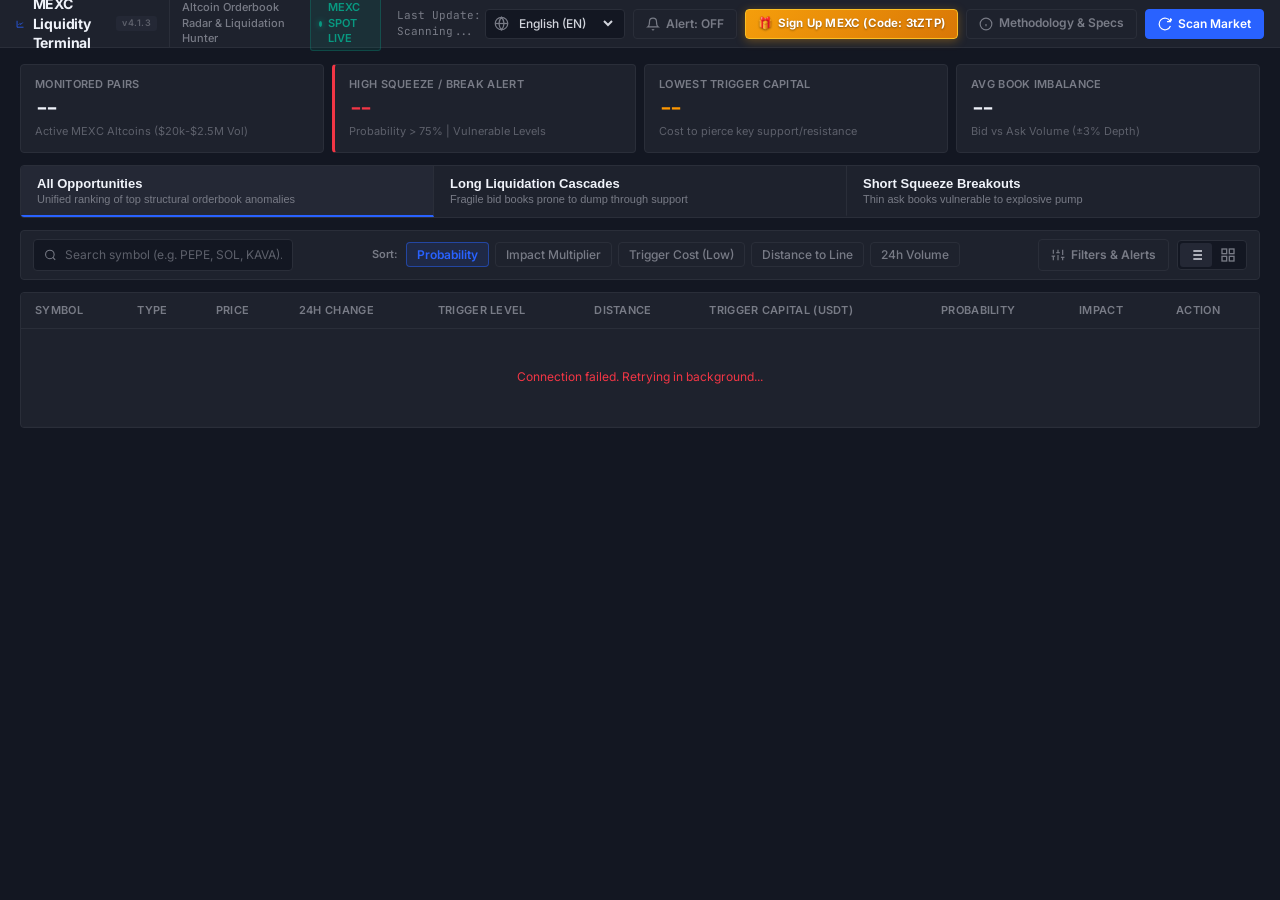
==== frontend/index.html @ 2df26df4 "feat: implement high-res vector favicon, hreflang international SEO tags, and Schema.org WebApplicat" ====
<!DOCTYPE html>
<html lang="en">
<head>
  <!-- Google tag (gtag.js) -->
  <script async src="https://www.googletagmanager.com/gtag/js?id=G-JR3FFJ60ZH"></script>
  <script>
    window.dataLayer = window.dataLayer || [];
    function gtag(){dataLayer.push(arguments);}
    gtag('js', new Date());
    gtag('config', 'G-JR3FFJ60ZH');
  </script>
  <meta charset="UTF-8">
  <meta name="viewport" content="width=device-width, initial-scale=1.0">
  <title>MEXC Liquidity Terminal - Orderbook Radar & Liquidation Screener</title>
  <meta name="description" content="Real-time quantitative orderbook radar scanning 1,000+ MEXC spot altcoins to detect structural liquidity traps, stop loss clusters, and trigger capital costs for liquidation cascades and short squeeze breakouts.">
  <meta name="keywords" content="MEXC, orderbook radar, liquidation cascade, short squeeze, crypto screener, depth trigger cost, altcoins, tradingview, stop loss cluster, liquidity void">
  <link rel="canonical" href="https://mexc-liquidity-radar.duckdns.org/">

  <!-- Open Graph / Social Sharing (Discord, X, Telegram) -->
  <meta property="og:type" content="website">
  <meta property="og:url" content="https://mexc-liquidity-radar.duckdns.org/">
  <meta property="og:title" content="MEXC Liquidity Terminal - Orderbook Radar & Liquidation Screener">
  <meta property="og:description" content="Real-time MEXC spot altcoin orderbook liquidity radar, liquidation cascade screener, and short squeeze detector.">
  <meta name="twitter:card" content="summary_large_image">
  <meta name="twitter:title" content="MEXC Liquidity Terminal">
  <link rel="icon" type="image/svg+xml" href="/favicon.svg">
  <link rel="alternate" hreflang="x-default" href="https://mexc-liquidity-radar.duckdns.org/">
  <link rel="alternate" hreflang="en" href="https://mexc-liquidity-radar.duckdns.org/">
  <link rel="alternate" hreflang="ja" href="https://mexc-liquidity-radar.duckdns.org/">
  <link rel="alternate" hreflang="zh-Hans" href="https://mexc-liquidity-radar.duckdns.org/">
  <link rel="alternate" hreflang="ko" href="https://mexc-liquidity-radar.duckdns.org/">
  <link rel="alternate" hreflang="es" href="https://mexc-liquidity-radar.duckdns.org/">
  <link rel="alternate" hreflang="vi" href="https://mexc-liquidity-radar.duckdns.org/">

  <!-- Schema.org JSON-LD Structured Data for Financial Web Application -->
  <script type="application/ld+json">
  {
    "@context": "https://schema.org",
    "@type": "WebApplication",
    "name": "MEXC Liquidity Terminal",
    "url": "https://mexc-liquidity-radar.duckdns.org/",
    "description": "Real-time quantitative orderbook radar and screener scanning 1,000+ MEXC spot altcoins to detect structural liquidity voids, stop loss clusters, and trigger costs for liquidation cascades and short squeezes.",
    "applicationCategory": "FinanceApplication",
    "operatingSystem": "All",
    "browserRequirements": "Requires JavaScript. Requires HTML5.",
    "offers": {
      "@type": "Offer",
      "price": "0",
      "priceCurrency": "USD"
    },
    "featureList": [
      "Orderbook depth trigger cost calculation (USDT)",
      "Breakout & short squeeze probability scoring (0-99)",
      "Liquidity trap impact multiplier (0-99)",
      "Real-time audio alert chimes on high breakout probability",
      "Multi-language support (English, Japanese, Chinese, Korean, Spanish, Vietnamese)"
    ]
  }
  </script>

  <!-- Pro Finance Typography: Inter & JetBrains Mono -->
  <link rel="preconnect" href="https://fonts.googleapis.com">
  <link rel="preconnect" href="https://fonts.gstatic.com" crossorigin>
  <link href="https://fonts.googleapis.com/css2?family=Inter:wght@400;500;600;700&family=JetBrains+Mono:wght@400;500;600;700&display=swap" rel="stylesheet">
  <link rel="stylesheet" href="styles.css?v=4.1.4">
</head>
<body class="tv-theme">
  <!-- Top Financial Navigation Bar -->
  <header class="tv-navbar">
    <div class="nav-left">
      <div class="brand-logo">
        <svg class="brand-icon" width="20" height="20" viewBox="0 0 24 24" fill="none" stroke="currentColor" stroke-width="2.2">
          <path d="M3 3v18h18"/>
          <path d="M18.7 8l-5.1 5.2-2.8-2.7L7 14.3"/>
        </svg>
        <span class="brand-name" data-i18n="appTitle">MEXC Liquidity Terminal</span>
        <span id="app-version-badge" style="font-size: 9px; font-weight: 600; color: var(--tv-text-muted); background: var(--tv-bg-elevated); padding: 1px 6px; border-radius: 3px; margin-left: 6px; letter-spacing: 0.5px;">v4.1.2</span>
      </div>
      <div class="brand-tag" data-i18n="appSubtitle">Altcoin Orderbook Radar & Liquidation Hunter</div>
    </div>

    <div class="nav-center">
      <div class="live-badge">
        <span class="live-dot"></span>
        <span class="live-text" data-i18n="marketLive">MEXC SPOT LIVE</span>
      </div>
      <div class="sync-status" id="last-sync-time">Last Update: Scanning...</div>
    </div>

    <div class="nav-right">
      <!-- Language Selector Dropdown -->
      <div class="lang-selector-wrapper">
        <svg class="globe-icon" width="15" height="15" viewBox="0 0 24 24" fill="none" stroke="currentColor" stroke-width="2">
          <circle cx="12" cy="12" r="10"></circle>
          <line x1="2" y1="12" x2="22" y2="12"></line>
          <path d="M12 2a15.3 15.3 0 0 1 4 10 15.3 15.3 0 0 1-4 10 15.3 15.3 0 0 1-4-10 15.3 15.3 0 0 1 4-10z"></path>
        </svg>
        <select id="lang-select" class="tv-select">
          <option value="en">English (EN)</option>
          <option value="ja">日本語 (JA)</option>
          <option value="zh">简体中文 (ZH)</option>
          <option value="ko">한국어 (KO)</option>
          <option value="es">Español (ES)</option>
          <option value="vi">Tiếng Việt (VI)</option>
        </select>
      </div>

      <button id="btn-audio-toggle" class="tv-btn tv-btn-secondary" title="Toggle Sound Alert on High Probability Events">
        <svg id="audio-icon-svg" width="14" height="14" viewBox="0 0 24 24" fill="none" stroke="currentColor" stroke-width="2">
          <path d="M18 8A6 6 0 0 0 6 8c0 7-3 9-3 9h18s-3-2-3-9"></path>
          <path d="M13.73 21a2 2 0 0 1-3.46 0"></path>
        </svg>
        <span id="audio-label">Alert: OFF</span>
      </button>

      <a id="nav-register-btn" href="https://www.mexc.com/register?inviteCode=3tZTP" target="_blank" rel="noopener noreferrer" class="tv-btn tv-btn-gold" style="text-decoration: none;">
        🎁 <span data-i18n="navRegisterBtn">Sign Up MEXC (Code: 3tZTP)</span>
      </a>

      <a href="/methodology" id="btn-methodology" class="tv-btn tv-btn-secondary" style="text-decoration: none;" data-i18n-title="btnMethodology">
        <svg width="14" height="14" viewBox="0 0 24 24" fill="none" stroke="currentColor" stroke-width="2"><circle cx="12" cy="12" r="10"></circle><line x1="12" y1="16" x2="12" y2="12"></line><line x1="12" y1="8" x2="12.01" y2="8"></line></svg>
        <span data-i18n="btnMethodology">Methodology & Specs</span>
      </a>

      <button id="btn-refresh" class="tv-btn tv-btn-primary">
        <svg class="refresh-icon" width="14" height="14" viewBox="0 0 24 24" fill="none" stroke="currentColor" stroke-width="2"><path d="M21.5 2v6h-6M21.34 15.57a10 10 0 1 1-.57-8.38l5.67-5.67"/></svg>
        <span data-i18n="btnRefresh">Scan Market</span>
      </button>
    </div>
  </header>

  <!-- Main Terminal Layout -->
  <main class="terminal-body">
    <!-- Snapshot Metrics Bar -->
    <section class="metrics-bar" id="stats-overview">
      <div class="metric-box">
        <div class="metric-title" data-i18n="statMonitored">Monitored Pairs</div>
        <div class="metric-number" id="stat-scanned-count">--</div>
        <div class="metric-desc" data-i18n="statMonitoredSub">Active MEXC Altcoins ($20k-$2.5M Vol)</div>
      </div>
      <div class="metric-box alert-box">
        <div class="metric-title" data-i18n="statHighAlert">High Squeeze / Break Alert</div>
        <div class="metric-number color-red" id="stat-high-risk-count">--</div>
        <div class="metric-desc" data-i18n="statHighAlertSub">Probability > 75% | Vulnerable Levels</div>
      </div>
      <div class="metric-box">
        <div class="metric-title" data-i18n="statMinTrigger">Lowest Trigger Capital</div>
        <div class="metric-number color-yellow" id="stat-min-trigger-cost">--</div>
        <div class="metric-desc" id="stat-min-trigger-symbol" data-i18n="statMinTriggerSub">Cost to pierce key support/resistance</div>
      </div>
      <div class="metric-box">
        <div class="metric-title" data-i18n="statImbalance">Avg Book Imbalance</div>
        <div class="metric-number" id="stat-avg-imbalance">--</div>
        <div class="metric-desc" data-i18n="statImbalanceSub">Bid vs Ask Volume (±3% Depth)</div>
      </div>
    </section>

    <!-- TradingView Style Screener Tabs -->
    <div class="tv-tabs-bar">
      <button id="tab-mode-all" class="tv-tab active">
        <span class="tab-label" data-i18n="tabAll">All Opportunities</span>
        <span class="tab-sublabel" data-i18n="tabAllDesc">Unified ranking of top structural orderbook anomalies</span>
      </button>
      <button id="tab-mode-avalanche" class="tv-tab tab-red">
        <span class="tab-label" data-i18n="tabAvalanche">Long Liquidation Cascades</span>
        <span class="tab-sublabel" data-i18n="tabAvalancheDesc">Fragile bid books prone to dump through support</span>
      </button>
      <button id="tab-mode-squeeze" class="tv-tab tab-green">
        <span class="tab-label" data-i18n="tabSqueeze">Short Squeeze Breakouts</span>
        <span class="tab-sublabel" data-i18n="tabSqueezeDesc">Thin ask books vulnerable to explosive pump</span>
      </button>
    </div>

    <!-- Terminal Controls Bar -->
    <section class="terminal-toolbar">
      <div class="toolbar-search">
        <svg width="14" height="14" viewBox="0 0 24 24" fill="none" stroke="currentColor" stroke-width="2"><circle cx="11" cy="11" r="8"></circle><line x1="21" y1="21" x2="16.65" y2="16.65"></line></svg>
        <input type="text" id="input-search" data-i18n-placeholder="searchPlaceholder" placeholder="Search symbol (e.g. PEPE, SOL, KAVA)..." autocomplete="off">
      </div>

      <div class="toolbar-filters" id="filter-group-container">
        <span class="filter-prefix" data-i18n="sortLabel">Sort:</span>
        <button class="tv-pill active" data-sort="opportunity_prob" data-i18n="sortProb">Probability</button>
        <button class="tv-pill" data-sort="opportunity_impact" data-i18n="sortImpact">Impact Multiplier</button>
        <button class="tv-pill" data-sort="opportunity_cost" data-i18n="sortCost">Trigger Cost (Low)</button>
        <button class="tv-pill" data-sort="opportunity_distance" data-i18n="sortDistance">Distance to Line</button>
        <button class="tv-pill" data-sort="volume_24h_usdt" data-i18n="sortVolume">24h Volume</button>
      </div>

      <div class="toolbar-actions" style="display: flex; align-items: center; gap: 8px;">
        <button id="btn-open-settings" class="tv-btn tv-btn-secondary" style="height: 32px; border-color: var(--tv-border);">
          <svg width="14" height="14" viewBox="0 0 24 24" fill="none" stroke="currentColor" stroke-width="2">
            <line x1="4" y1="21" x2="4" y2="14"></line><line x1="4" y1="10" x2="4" y2="3"></line>
            <line x1="12" y1="21" x2="12" y2="12"></line><line x1="12" y1="8" x2="12" y2="3"></line>
            <line x1="20" y1="21" x2="20" y2="16"></line><line x1="20" y1="12" x2="20" y2="3"></line>
            <line x1="1" y1="14" x2="7" y2="14"></line><line x1="9" y1="8" x2="15" y2="8"></line><line x1="17" y1="16" x2="23" y2="16"></line>
          </svg>
          <span data-i18n="btnSettings">Filters & Alerts</span>
          <span id="active-filter-badge" style="display: none; background: var(--tv-blue); color: #fff; font-size: 10px; font-weight: 700; padding: 1px 6px; border-radius: 10px;">0</span>
        </button>

        <div class="view-switchers">
          <button id="view-mode-table" class="view-toggle-btn active" data-i18n-title="viewTable" title="Screener Table">
            <svg width="16" height="16" viewBox="0 0 24 24" fill="none" stroke="currentColor" stroke-width="2"><line x1="8" y1="6" x2="21" y2="6"></line><line x1="8" y1="12" x2="21" y2="12"></line><line x1="8" y1="18" x2="21" y2="18"></line><line x1="3" y1="6" x2="3.01" y2="6"></line><line x1="3" y1="12" x2="3.01" y2="12"></line><line x1="3" y1="18" x2="3.01" y2="18"></line></svg>
          </button>
          <button id="view-mode-card" class="view-toggle-btn" data-i18n-title="viewCards" title="Grid View">
            <svg width="16" height="16" viewBox="0 0 24 24" fill="none" stroke="currentColor" stroke-width="2"><rect x="3" y="3" width="7" height="7"></rect><rect x="14" y="3" width="7" height="7"></rect><rect x="14" y="14" width="7" height="7"></rect><rect x="3" y="14" width="7" height="7"></rect></svg>
          </button>
        </div>
      </div>
    </section>

    <!-- Terminal Loading Spinner -->
    <div id="loading-state" class="terminal-loader">
      <div class="tv-spinner"></div>
      <div class="loader-title" data-i18n="loadingTitle">Analyzing MEXC Orderbooks...</div>
      <div class="loader-sub" data-i18n="loadingDesc">Calculating cumulative depth and swing levels across pairs</div>
    </div>

    <!-- Screener Table View (Default Pro View) -->
    <div id="table-container" class="screener-table-wrapper">
      <table class="tv-screener-table">
        <thead>
          <tr>
            <th data-i18n="symbol">Symbol</th>
            <th>Type</th>
            <th data-i18n="price">Price</th>
            <th data-i18n="change24h">24h Change</th>
            <th data-i18n="targetPrice">Trigger Level</th>
            <th data-i18n="distance">Distance</th>
            <th>Trigger Capital (USDT)</th>
            <th data-i18n="probScore">Probability</th>
            <th data-i18n="impactScore">Impact</th>
            <th data-i18n="action">Action</th>
          </tr>
        </thead>
        <tbody id="table-body"></tbody>
      </table>
    </div>

    <!-- Cards Grid View -->
    <div id="cards-container" class="cards-grid hidden"></div>
  </main>



  <!-- Filters & Alerts Customization Modal -->
  <div id="settings-modal" class="tv-modal-backdrop hidden">
    <div class="tv-modal-window tv-settings-window">
      <div class="tv-modal-header">
        <div class="modal-head-title">
          <svg width="18" height="18" viewBox="0 0 24 24" fill="none" stroke="currentColor" stroke-width="2">
            <line x1="4" y1="21" x2="4" y2="14"></line><line x1="4" y1="10" x2="4" y2="3"></line>
            <line x1="12" y1="21" x2="12" y2="12"></line><line x1="12" y1="8" x2="12" y2="3"></line>
            <line x1="20" y1="21" x2="20" y2="16"></line><line x1="20" y1="12" x2="20" y2="3"></line>
            <line x1="1" y1="14" x2="7" y2="14"></line><line x1="9" y1="8" x2="15" y2="8"></line><line x1="17" y1="16" x2="23" y2="16"></line>
          </svg>
          <span data-i18n="settingsTitle">Screener & Alert Threshold Settings</span>
        </div>
        <button id="settings-modal-close" class="tv-modal-close">&times;</button>
      </div>
      <div class="tv-modal-content">
        <!-- Group 1: Screener Display Criteria -->
        <div class="settings-group">
          <h4 class="settings-group-title" data-i18n="secFilterDisplay">Screener Display Criteria</h4>
          
          <div class="settings-row">
            <div class="settings-label-col">
              <label for="cfg-min-prob" data-i18n="lblMinProb">Minimum Probability Score (0 - 99)</label>
              <span class="settings-sub">Exclude pairs below this breakout likelihood</span>
            </div>
            <div class="settings-input-col">
              <input type="range" id="cfg-min-prob" min="0" max="95" step="5" value="0" class="tv-range">
              <span class="range-display" id="disp-min-prob">≥ 0%</span>
            </div>
          </div>

          <div class="settings-row">
            <div class="settings-label-col">
              <label for="cfg-min-impact" data-i18n="lblMinImpact">Minimum Impact Multiplier (0 - 99)</label>
              <span class="settings-sub">Filter for explosive liquidity void severity</span>
            </div>
            <div class="settings-input-col">
              <input type="range" id="cfg-min-impact" min="0" max="95" step="5" value="0" class="tv-range">
              <span class="range-display" id="disp-min-impact">≥ 0</span>
            </div>
          </div>

          <div class="settings-row">
            <div class="settings-label-col">
              <label for="cfg-max-cost" data-i18n="lblMaxCost">Maximum Trigger Capital (USDT)</label>
              <span class="settings-sub">Upper limit of capital required to pierce orderbook</span>
            </div>
            <div class="settings-input-col">
              <select id="cfg-max-cost" class="tv-select">
                <option value="999999999">No Limit (All)</option>
                <option value="1000">≤ $1,000</option>
                <option value="2500">≤ $2,500</option>
                <option value="5000">≤ $5,000</option>
                <option value="10000">≤ $10,000</option>
                <option value="25000">≤ $25,000</option>
                <option value="50000">≤ $50,000</option>
              </select>
            </div>
          </div>

          <div class="settings-row">
            <div class="settings-label-col">
              <label for="cfg-min-vol" data-i18n="lblMinVol">Minimum 24h Volume (USDT)</label>
              <span class="settings-sub">Ensure sufficient market trading activity</span>
            </div>
            <div class="settings-input-col">
              <select id="cfg-min-vol" class="tv-select">
                <option value="0">No Minimum ($0)</option>
                <option value="50000">≥ $50,000</option>
                <option value="100000">≥ $100,000</option>
                <option value="250000">≥ $250,000</option>
                <option value="500000">≥ $500,000</option>
                <option value="1000000">≥ $1,000,000</option>
              </select>
            </div>
          </div>

          <div class="settings-row">
            <div class="settings-label-col">
              <label for="cfg-max-distance" data-i18n="lblMaxDistance">Maximum Distance to Barrier (%)</label>
              <span class="settings-sub">Maximum distance between current price and stop cluster</span>
            </div>
            <div class="settings-input-col">
              <input type="range" id="cfg-max-distance" min="0.5" max="10.0" step="0.5" value="10.0" class="tv-range">
              <span class="range-display" id="disp-max-distance">≤ 10.0%</span>
            </div>
          </div>
        </div>

        <!-- Group 2: Audio Alert Criteria -->
        <div class="settings-group">
          <h4 class="settings-group-title" data-i18n="secFilterAlert">Sound Alert Trigger Criteria</h4>

          <div class="settings-row">
            <div class="settings-label-col">
              <label for="cfg-alert-min-prob" data-i18n="lblAlertMinProb">Audio Alert: Min Probability Score</label>
              <span class="settings-sub">Trigger audio chime only when opportunity probability exceeds</span>
            </div>
            <div class="settings-input-col">
              <input type="range" id="cfg-alert-min-prob" min="50" max="95" step="5" value="70" class="tv-range">
              <span class="range-display" id="disp-alert-min-prob">≥ 70%</span>
            </div>
          </div>

          <div class="settings-row">
            <div class="settings-label-col">
              <label for="cfg-alert-max-cost" data-i18n="lblAlertMaxCost">Audio Alert: Max Trigger Capital ($USDT)</label>
              <span class="settings-sub">Only chime if required breakthrough capital is below</span>
            </div>
            <div class="settings-input-col">
              <select id="cfg-alert-max-cost" class="tv-select">
                <option value="1000">≤ $1,000</option>
                <option value="2500">≤ $2,500</option>
                <option value="5000" selected>≤ $5,000</option>
                <option value="10000">≤ $10,000</option>
                <option value="25000">≤ $25,000</option>
                <option value="999999999">No Limit</option>
              </select>
            </div>
          </div>
        </div>

        <!-- Modal Actions -->
        <div class="settings-footer">
          <button id="btn-reset-settings" class="tv-btn tv-btn-secondary" data-i18n="btnReset">Reset Defaults</button>
          <button id="btn-apply-settings" class="tv-btn tv-btn-primary" data-i18n="btnApply">Apply & Save Filters</button>
        </div>
      </div>
    </div>
  </div>

  <!-- MEXC Trade / Register Smart Modal for Directing Unregistered Users -->
  <div id="mexc-gateway-modal" style="display: none; position: fixed; inset: 0; z-index: 9999; background: rgba(0,0,0,0.6); align-items: flex-start; justify-content: center; padding-top: 80px;">
    <div class="tv-modal-dialog" style="position: relative; max-width: 440px; width: 90%; background: var(--tv-bg-surface); border: 1px solid var(--tv-border); border-radius: var(--radius-md); box-shadow: 0 12px 36px rgba(0,0,0,0.5);" onclick="event.stopPropagation();">
      <div class="tv-modal-header" style="border-bottom: 1px solid var(--tv-border); padding: 16px 20px; display: flex; justify-content: space-between; align-items: center;">
        <div style="font-size: 15px; font-weight: 700; color: var(--tv-text-bright); display: flex; align-items: center; gap: 8px;">
          <span>🚀</span>
          <span id="gateway-title">Trade on MEXC</span>
        </div>
        <button id="gateway-close-btn" style="background: transparent; border: none; color: var(--tv-text-secondary); cursor: pointer; font-size: 18px;">&times;</button>
      </div>
      <div style="padding: 24px 20px; text-align: center;">
        <div style="font-size: 13px; color: var(--tv-text-secondary); margin-bottom: 20px; line-height: 1.5;" id="gateway-desc">
          Do you already have an official MEXC trading account?
        </div>

        <!-- Option 1: Direct Affiliate Register (Recommended & Prominent) -->
        <a id="gateway-register-btn" href="https://www.mexc.com/register?inviteCode=3tZTP" target="_blank" rel="noopener noreferrer" 
           class="tv-btn tv-btn-primary" style="display: flex; align-items: center; justify-content: center; gap: 8px; width: 100%; padding: 12px; font-size: 13px; font-weight: 700; margin-bottom: 12px; text-decoration: none; border-radius: var(--radius-sm);">
          🎁 <span id="gateway-btn-register-text">New User: Sign Up (Permanent Fee Discount: 3tZTP)</span> ↗
        </a>

        <!-- Option 2: Direct Trade for Existing Users -->
        <a id="gateway-trade-btn" href="#" target="_blank" rel="noopener noreferrer" 
           class="tv-btn tv-btn-secondary" style="display: flex; align-items: center; justify-content: center; gap: 6px; width: 100%; padding: 10px; font-size: 12px; text-decoration: none; border-color: var(--tv-border); border-radius: var(--radius-sm);">
          <span id="gateway-btn-trade-text">Existing User: Go to Trading Chart</span> ↗
        </a>

        <div style="margin-top: 18px; font-size: 11px; color: var(--tv-text-muted); display: flex; align-items: center; justify-content: center; gap: 8px;">
          <input type="checkbox" id="gateway-remember-choice" style="cursor: pointer;">
          <label for="gateway-remember-choice" style="cursor: pointer;" id="gateway-remember-text">Remember my choice and skip this dialog next time</label>
        </div>
      </div>
    </div>
  </div>

  <script src="i18n.js?v=4.1.3"></script>
  <script src="app.js?v=4.1.3"></script>
</body>
</html>
---- frontend/styles.css ----
/* ==========================================================================
   MEXC Liquidity Terminal - TradingView Inspired Professional Financial UI
   Clean, Solid, Pro-Trader Aesthetics without AI Glitz or Gimmicks
   ========================================================================== */

:root {
  /* TradingView Financial Dark Palette */
  --tv-bg-base: #131722;
  --tv-bg-surface: #1e222d;
  --tv-bg-elevated: #242835;
  --tv-bg-hover: #2a2e39;
  --tv-bg-active: #363a45;

  /* Borders & Dividers */
  --tv-border: #2a2e39;
  --tv-border-subtle: #20242f;
  --tv-border-hover: #434651;

  /* Professional Trading Colors */
  --tv-blue: #2962ff;
  --tv-blue-hover: #1e53e5;
  --tv-blue-tint: rgba(41, 98, 255, 0.12);
  --tv-green: #089981;
  --tv-green-tint: rgba(8, 153, 129, 0.12);
  --tv-red: #f23645;
  --tv-red-tint: rgba(242, 54, 69, 0.12);
  --tv-yellow: #ff9800;
  --tv-yellow-tint: rgba(255, 152, 0, 0.12);

  /* Typography Colors */
  --tv-text-primary: #d1d4dc;
  --tv-text-secondary: #787b86;
  --tv-text-muted: #5d606b;
  --tv-text-bright: #f0f3fa;

  /* Fonts */
  --font-sans: 'Inter', -apple-system, BlinkMacSystemFont, 'Trebuchet MS', Roboto, sans-serif;
  --font-mono: 'JetBrains Mono', 'Roboto Mono', monospace;

  /* Precision Radii (Compact & Sharp) */
  --radius-xs: 3px;
  --radius-sm: 4px;
  --radius-md: 6px;
}

* {
  box-sizing: border-box;
  margin: 0;
  padding: 0;
}

body.tv-theme {
  background-color: var(--tv-bg-base);
  color: var(--tv-text-primary);
  font-family: var(--font-sans);
  font-size: 13px;
  line-height: 1.4;
  min-height: 100vh;
  -webkit-font-smoothing: antialiased;
}

/* ==========================================================================
   Top Navigation Bar (TradingView Terminal Style)
   ========================================================================== */
.tv-navbar {
  height: 48px;
  background-color: var(--tv-bg-surface);
  border-bottom: 1px solid var(--tv-border);
  display: flex;
  align-items: center;
  justify-content: space-between;
  padding: 0 16px;
  position: sticky;
  top: 0;
  z-index: 100;
}

.nav-left {
  display: flex;
  align-items: center;
  gap: 12px;
}

.brand-logo {
  display: flex;
  align-items: center;
  gap: 8px;
  color: var(--tv-text-bright);
  font-weight: 700;
  font-size: 14px;
  letter-spacing: -0.2px;
}
.brand-icon {
  color: var(--tv-blue);
}

.brand-tag {
  font-size: 11px;
  color: var(--tv-text-secondary);
  border-left: 1px solid var(--tv-border);
  padding-left: 12px;
  font-weight: 500;
}

.nav-center {
  display: flex;
  align-items: center;
  gap: 16px;
}

.live-badge {
  display: flex;
  align-items: center;
  gap: 6px;
  background: var(--tv-green-tint);
  border: 1px solid rgba(8, 153, 129, 0.3);
  padding: 3px 8px;
  border-radius: var(--radius-xs);
  font-size: 11px;
  font-weight: 600;
  color: var(--tv-green);
}

.live-dot {
  width: 6px;
  height: 6px;
  border-radius: 50%;
  background-color: var(--tv-green);
  box-shadow: 0 0 6px var(--tv-green);
}

.sync-status {
  font-family: var(--font-mono);
  font-size: 11px;
  color: var(--tv-text-secondary);
}

.nav-right {
  display: flex;
  align-items: center;
  gap: 8px;
}

/* Language Selector */
.lang-selector-wrapper {
  display: flex;
  align-items: center;
  gap: 6px;
  background-color: var(--tv-bg-base);
  border: 1px solid var(--tv-border);
  border-radius: var(--radius-sm);
  padding: 0 8px;
  height: 30px;
}
.globe-icon {
  color: var(--tv-text-secondary);
}
.tv-select {
  background: transparent;
  border: none;
  color: var(--tv-text-primary);
  font-family: var(--font-sans);
  font-size: 12px;
  font-weight: 500;
  cursor: pointer;
  outline: none;
}
.tv-select option {
  background-color: var(--tv-bg-surface);
  color: var(--tv-text-primary);
}

/* Buttons */
.tv-btn {
  display: flex;
  align-items: center;
  gap: 6px;
  height: 30px;
  padding: 0 12px;
  border-radius: var(--radius-sm);
  font-family: var(--font-sans);
  font-size: 12px;
  font-weight: 600;
  cursor: pointer;
  transition: background-color 0.15s ease, border-color 0.15s ease;
  white-space: nowrap;
}

.tv-btn-primary {
  background-color: var(--tv-blue);
  color: #fff;
  border: 1px solid var(--tv-blue);
}
.tv-btn-primary:hover {
  background-color: var(--tv-blue-hover);
  border-color: var(--tv-blue-hover);
}

.tv-btn-secondary {
  background-color: transparent;
  color: var(--tv-text-secondary);
  border: 1px solid var(--tv-border);
}
.tv-btn-secondary:hover {
  background-color: var(--tv-bg-hover);
  color: var(--tv-text-bright);
  border-color: var(--tv-border-hover);
}

/* Premium Gold Call-to-Action Button (Affiliate / Sign Up) */
.tv-btn-gold,
#nav-register-btn {
  background: linear-gradient(135deg, #f59e0b 0%, #d97706 100%) !important;
  color: #ffffff !important;
  border: 1px solid #fbbf24 !important;
  box-shadow: 0 2px 10px rgba(245, 158, 11, 0.35);
  font-weight: 700 !important;
  font-size: 11.5px !important;
  letter-spacing: 0.2px;
  text-shadow: 0 1px 2px rgba(0, 0, 0, 0.4);
  transition: all 0.2s cubic-bezier(0.16, 1, 0.3, 1);
}
.tv-btn-gold:hover,
#nav-register-btn:hover {
  background: linear-gradient(135deg, #fbbf24 0%, #f59e0b 100%) !important;
  border-color: #fde68a !important;
  box-shadow: 0 4px 16px rgba(245, 158, 11, 0.55), 0 0 8px rgba(251, 191, 36, 0.4);
  transform: translateY(-1px);
  color: #ffffff !important;
}
.tv-btn-gold:active,
#nav-register-btn:active {
  transform: translateY(0);
  box-shadow: 0 1px 4px rgba(245, 158, 11, 0.3);
}


.refresh-icon.rotating {
  animation: spin 0.8s infinite linear;
}
@keyframes spin {
  100% { transform: rotate(360deg); }
}

/* ==========================================================================
   Terminal Body Layout
   ========================================================================== */
.terminal-body {
  max-width: 1600px;
  margin: 0 auto;
  padding: 16px 20px 60px;
}

/* ==========================================================================
   Snapshot Metrics Bar
   ========================================================================== */
.metrics-bar {
  display: grid;
  grid-template-columns: repeat(4, 1fr);
  gap: 8px;
  margin-bottom: 12px;
}

@media (max-width: 960px) {
  .metrics-bar {
    grid-template-columns: repeat(2, 1fr);
  }
}

.metric-box {
  background-color: var(--tv-bg-surface);
  border: 1px solid var(--tv-border);
  border-radius: var(--radius-sm);
  padding: 12px 14px;
}

.metric-box.alert-box {
  border-left: 3px solid var(--tv-red);
}

.metric-title {
  font-size: 11px;
  font-weight: 600;
  text-transform: uppercase;
  color: var(--tv-text-secondary);
  letter-spacing: 0.3px;
  margin-bottom: 4px;
}

.metric-number {
  font-family: var(--font-mono);
  font-size: 20px;
  font-weight: 700;
  color: var(--tv-text-bright);
  line-height: 1.2;
}

.metric-desc {
  font-size: 11px;
  color: var(--tv-text-muted);
  margin-top: 4px;
  white-space: nowrap;
  overflow: hidden;
  text-overflow: ellipsis;
}

.color-red { color: var(--tv-red) !important; }
.color-green { color: var(--tv-green) !important; }
.color-yellow { color: var(--tv-yellow) !important; }

/* ==========================================================================
   TradingView Tabs Bar (Underline Active)
   ========================================================================== */
.tv-tabs-bar {
  display: flex;
  background-color: var(--tv-bg-surface);
  border: 1px solid var(--tv-border);
  border-radius: var(--radius-sm);
  margin-bottom: 12px;
  overflow-x: auto;
}

.tv-tab {
  flex: 1;
  min-width: 220px;
  background: transparent;
  border: none;
  border-bottom: 2px solid transparent;
  padding: 10px 16px;
  text-align: left;
  cursor: pointer;
  display: flex;
  flex-direction: column;
  gap: 2px;
  transition: all 0.15s ease;
}

.tv-tab:not(:last-child) {
  border-right: 1px solid var(--tv-border);
}

.tv-tab:hover {
  background-color: var(--tv-bg-hover);
}

.tv-tab.active {
  background-color: var(--tv-bg-elevated);
  border-bottom-color: var(--tv-blue);
}
.tv-tab.tab-red.active {
  border-bottom-color: var(--tv-red);
}
.tv-tab.tab-green.active {
  border-bottom-color: var(--tv-green);
}

.tab-label {
  font-size: 13px;
  font-weight: 700;
  color: var(--tv-text-bright);
}
.tab-sublabel {
  font-size: 11px;
  color: var(--tv-text-secondary);
  white-space: nowrap;
  overflow: hidden;
  text-overflow: ellipsis;
}

/* ==========================================================================
   Terminal Toolbar (Search, Sort Pills, View Switcher)
   ========================================================================== */
.terminal-toolbar {
  display: flex;
  align-items: center;
  justify-content: space-between;
  gap: 12px;
  background-color: var(--tv-bg-surface);
  border: 1px solid var(--tv-border);
  border-radius: var(--radius-sm);
  padding: 8px 12px;
  margin-bottom: 12px;
  flex-wrap: wrap;
}

.toolbar-search {
  display: flex;
  align-items: center;
  gap: 8px;
  background-color: var(--tv-bg-base);
  border: 1px solid var(--tv-border);
  border-radius: var(--radius-sm);
  padding: 0 10px;
  height: 32px;
  min-width: 260px;
}
.toolbar-search svg {
  color: var(--tv-text-secondary);
}
.toolbar-search input {
  background: transparent;
  border: none;
  color: var(--tv-text-bright);
  font-family: var(--font-sans);
  font-size: 12px;
  outline: none;
  width: 100%;
}
.toolbar-search input::placeholder {
  color: var(--tv-text-muted);
}

.toolbar-filters {
  display: flex;
  align-items: center;
  gap: 6px;
  flex-wrap: wrap;
}

.filter-prefix {
  font-size: 11px;
  font-weight: 600;
  color: var(--tv-text-secondary);
  margin-right: 2px;
}

.tv-pill {
  background-color: transparent;
  border: 1px solid var(--tv-border);
  color: var(--tv-text-secondary);
  font-family: var(--font-sans);
  font-size: 12px;
  font-weight: 500;
  padding: 4px 10px;
  border-radius: var(--radius-sm);
  cursor: pointer;
  transition: all 0.15s ease;
}
.tv-pill:hover {
  background-color: var(--tv-bg-hover);
  color: var(--tv-text-primary);
  border-color: var(--tv-border-hover);
}
.tv-pill.active {
  background-color: var(--tv-blue-tint);
  color: var(--tv-blue);
  border-color: rgba(41, 98, 255, 0.5);
  font-weight: 600;
}

.view-switchers {
  display: flex;
  background-color: var(--tv-bg-base);
  border: 1px solid var(--tv-border);
  border-radius: var(--radius-sm);
  padding: 2px;
}

.view-toggle-btn {
  background: transparent;
  border: none;
  color: var(--tv-text-secondary);
  padding: 4px 8px;
  border-radius: var(--radius-xs);
  cursor: pointer;
  display: flex;
  align-items: center;
}
.view-toggle-btn:hover {
  color: var(--tv-text-primary);
}
.view-toggle-btn.active {
  background-color: var(--tv-bg-elevated);
  color: var(--tv-text-bright);
}

/* ==========================================================================
   Loader
   ========================================================================== */
.terminal-loader {
  display: flex;
  flex-direction: column;
  align-items: center;
  justify-content: center;
  padding: 60px 0;
}
.tv-spinner {
  width: 32px;
  height: 32px;
  border: 2px solid var(--tv-border);
  border-top-color: var(--tv-blue);
  border-radius: 50%;
  animation: spin 0.8s linear infinite;
  margin-bottom: 12px;
}
.loader-title {
  font-size: 13px;
  font-weight: 600;
  color: var(--tv-text-bright);
}
.loader-sub {
  font-size: 11px;
  color: var(--tv-text-secondary);
  margin-top: 4px;
}

/* ==========================================================================
   TradingView Screener Table View (Pixel-Perfect Financial Data Grid)
   ========================================================================== */
.screener-table-wrapper {
  background-color: var(--tv-bg-surface);
  border: 1px solid var(--tv-border);
  border-radius: var(--radius-sm);
  overflow-x: auto;
}

.tv-screener-table {
  width: 100%;
  border-collapse: collapse;
  font-size: 12px;
  text-align: left;
}

.tv-screener-table thead th {
  background-color: var(--tv-bg-surface);
  color: var(--tv-text-secondary);
  font-size: 11px;
  font-weight: 600;
  text-transform: uppercase;
  letter-spacing: 0.3px;
  padding: 10px 14px;
  border-bottom: 1px solid var(--tv-border);
  white-space: nowrap;
}

.tv-screener-table tbody td {
  padding: 10px 14px;
  border-bottom: 1px solid var(--tv-border-subtle);
  color: var(--tv-text-primary);
  white-space: nowrap;
  font-family: var(--font-sans);
}

.tv-screener-table tbody tr {
  transition: background-color 0.1s ease;
}
.tv-screener-table tbody tr:hover {
  background-color: var(--tv-bg-hover);
}

/* Table Cell Details */
.col-symbol {
  font-weight: 700;
  font-size: 13px;
  color: var(--tv-text-bright);
}
.tv-symbol-link {
  color: var(--tv-text-bright);
  text-decoration: none;
  transition: color 0.15s ease;
}
.tv-symbol-link:hover {
  color: var(--tv-blue);
  text-decoration: underline;
}
.col-type-tag {
  display: inline-block;
  font-size: 10px;
  font-weight: 700;
  padding: 2px 6px;
  border-radius: var(--radius-xs);
  text-transform: uppercase;
}
.tag-long {
  background-color: var(--tv-red-tint);
  color: var(--tv-red);
  border: 1px solid rgba(242, 54, 69, 0.3);
}
.tag-short {
  background-color: var(--tv-green-tint);
  color: var(--tv-green);
  border: 1px solid rgba(8, 153, 129, 0.3);
}

.col-mono {
  font-family: var(--font-mono) !important;
  font-size: 12px;
}

.score-badge {
  font-family: var(--font-mono);
  font-size: 11px;
  font-weight: 700;
  padding: 2px 8px;
  border-radius: var(--radius-xs);
  display: inline-block;
}
.badge-prob {
  background-color: var(--tv-blue-tint);
  color: var(--tv-blue);
  border: 1px solid rgba(41, 98, 255, 0.3);
}
.badge-impact {
  background-color: var(--tv-yellow-tint);
  color: var(--tv-yellow);
  border: 1px solid rgba(255, 152, 0, 0.3);
}
.badge-impact.high {
  background-color: var(--tv-red-tint);
  color: var(--tv-red);
  border: 1px solid rgba(242, 54, 69, 0.4);
}

.tv-table-link {
  color: var(--tv-blue);
  text-decoration: none;
  font-weight: 600;
  padding: 3px 8px;
  border-radius: var(--radius-xs);
  border: 1px solid transparent;
  transition: all 0.15s ease;
}
.tv-table-link:hover {
  background-color: var(--tv-blue-tint);
  border-color: rgba(41, 98, 255, 0.3);
}

/* ==========================================================================
   TradingView Cards Grid View
   ========================================================================== */
.cards-grid {
  display: grid;
  grid-template-columns: repeat(auto-fill, minmax(320px, 1fr));
  gap: 12px;
}

.tv-card {
  background-color: var(--tv-bg-surface);
  border: 1px solid var(--tv-border);
  border-radius: var(--radius-sm);
  padding: 14px;
  display: flex;
  flex-direction: column;
  justify-content: space-between;
  transition: border-color 0.15s ease, background-color 0.15s ease;
}
.tv-card:hover {
  border-color: var(--tv-border-hover);
  background-color: var(--tv-bg-elevated);
}

.tv-card-header {
  display: flex;
  justify-content: space-between;
  align-items: flex-start;
  margin-bottom: 10px;
}

.card-sym-block {
  display: flex;
  align-items: baseline;
  gap: 6px;
}
.card-symbol {
  font-size: 14px;
  font-weight: 700;
  color: var(--tv-text-bright);
}
.card-price {
  font-family: var(--font-mono);
  font-size: 12px;
  color: var(--tv-text-secondary);
}

.card-badges-row {
  display: flex;
  gap: 6px;
}

.card-type-row {
  font-size: 11px;
  font-weight: 700;
  margin-bottom: 10px;
  display: flex;
  align-items: center;
  gap: 6px;
}

/* Target Cost Highlight Container */
.card-cost-panel {
  background-color: var(--tv-bg-base);
  border: 1px solid var(--tv-border);
  border-radius: var(--radius-xs);
  padding: 10px 12px;
  margin-bottom: 10px;
}
.card-cost-panel.panel-down {
  border-left: 3px solid var(--tv-red);
}
.card-cost-panel.panel-up {
  border-left: 3px solid var(--tv-green);
}

.cost-head {
  display: flex;
  justify-content: space-between;
  font-size: 11px;
  color: var(--tv-text-secondary);
  margin-bottom: 2px;
}
.cost-amount {
  font-family: var(--font-mono);
  font-size: 17px;
  font-weight: 700;
  color: var(--tv-text-bright);
  line-height: 1.2;
}
.cost-desc {
  font-size: 11px;
  color: var(--tv-text-muted);
  margin-top: 4px;
}

/* Card Metrics Key-Value */
.card-stats-list {
  display: flex;
  flex-direction: column;
  gap: 5px;
  margin-bottom: 12px;
  border-top: 1px solid var(--tv-border-subtle);
  padding-top: 8px;
}
.stat-row {
  display: flex;
  justify-content: space-between;
  font-size: 11px;
}
.stat-row-label {
  color: var(--tv-text-secondary);
}
.stat-row-val {
  font-family: var(--font-mono);
  color: var(--tv-text-primary);
  font-weight: 500;
}

/* Card Button */
.card-action-btn {
  display: block;
  text-align: center;
  text-decoration: none;
  background-color: var(--tv-bg-base);
  border: 1px solid var(--tv-border);
  color: var(--tv-blue);
  font-size: 12px;
  font-weight: 600;
  padding: 6px 0;
  border-radius: var(--radius-xs);
  transition: all 0.15s ease;
}
.card-action-btn:hover {
  background-color: var(--tv-blue);
  color: #fff;
  border-color: var(--tv-blue);
}

/* Load More Button */
.load-more-container {
  display: flex;
  justify-content: center;
  margin-top: 16px;
}
.tv-load-btn {
  background-color: var(--tv-bg-surface);
  border: 1px solid var(--tv-border);
  color: var(--tv-text-primary);
  padding: 8px 24px;
  border-radius: var(--radius-sm);
  font-size: 12px;
  font-weight: 600;
  cursor: pointer;
  transition: all 0.15s ease;
}
.tv-load-btn:hover {
  background-color: var(--tv-bg-hover);
  border-color: var(--tv-border-hover);
  color: var(--tv-text-bright);
}

/* ==========================================================================
   Methodology Modal
   ========================================================================== */
.tv-modal-backdrop {
  position: fixed;
  top: 0;
  left: 0;
  width: 100vw;
  height: 100vh;
  background-color: rgba(0, 0, 0, 0.65);
  z-index: 1000;
  display: flex;
  align-items: center;
  justify-content: center;
  padding: 16px;
}

.tv-modal-window {
  background-color: var(--tv-bg-surface);
  border: 1px solid var(--tv-border);
  border-radius: var(--radius-sm);
  width: 100%;
  max-width: 600px;
  max-height: 85vh;
  display: flex;
  flex-direction: column;
  box-shadow: 0 12px 36px rgba(0, 0, 0, 0.5);
}

.tv-modal-header {
  display: flex;
  justify-content: space-between;
  align-items: center;
  padding: 12px 16px;
  border-bottom: 1px solid var(--tv-border);
}
.modal-head-title {
  font-size: 13px;
  font-weight: 700;
  color: var(--tv-text-bright);
  display: flex;
  align-items: center;
  gap: 8px;
}
.tv-modal-close {
  background: transparent;
  border: none;
  color: var(--tv-text-secondary);
  font-size: 20px;
  line-height: 1;
  cursor: pointer;
}
.tv-modal-close:hover {
  color: var(--tv-text-bright);
}

.tv-modal-content {
  padding: 16px;
  overflow-y: auto;
  line-height: 1.5;
}

.spec-section {
  margin-bottom: 16px;
}
.spec-section h4 {
  font-size: 12px;
  font-weight: 700;
  color: var(--tv-blue);
  margin-bottom: 4px;
}
.spec-section p {
  font-size: 12px;
  color: var(--tv-text-primary);
  margin-bottom: 6px;
}
.tv-code-box {
  background-color: var(--tv-bg-base);
  border: 1px solid var(--tv-border);
  border-radius: var(--radius-xs);
  padding: 8px 12px;
  font-family: var(--font-mono);
  font-size: 11px;
  color: #56b6c2;
}
.tv-disclaimer {
  background-color: var(--tv-yellow-tint);
  border: 1px solid rgba(255, 152, 0, 0.25);
  border-radius: var(--radius-xs);
  padding: 10px 12px;
}
.tv-disclaimer h4 {
  color: var(--tv-yellow);
}

.hidden {
  display: none !important;
}

/* ==========================================================================
   Settings & Custom Thresholds Modal (TradingView Style)
   ========================================================================== */
.tv-settings-window {
  max-width: 600px;
}

.settings-group {
  margin-bottom: 20px;
  padding-bottom: 16px;
  border-bottom: 1px solid var(--tv-border);
}

.settings-group:last-of-type {
  border-bottom: none;
  margin-bottom: 8px;
  padding-bottom: 0;
}

.settings-group-title {
  font-size: 11px;
  font-weight: 700;
  text-transform: uppercase;
  letter-spacing: 0.6px;
  color: var(--tv-blue);
  margin-bottom: 14px;
}

.settings-row {
  display: flex;
  align-items: center;
  justify-content: space-between;
  gap: 16px;
  margin-bottom: 14px;
}

.settings-label-col {
  flex: 1;
  display: flex;
  flex-direction: column;
}

.settings-label-col label {
  font-size: 13px;
  font-weight: 600;
  color: var(--tv-text-bright);
  margin-bottom: 2px;
}

.settings-sub {
  font-size: 11px;
  color: var(--tv-text-secondary);
}

.settings-input-col {
  display: flex;
  align-items: center;
  gap: 10px;
  min-width: 180px;
  justify-content: flex-end;
}

.settings-input-col .tv-select {
  width: 140px;
}

/* Custom Range Slider */
.tv-range {
  -webkit-appearance: none;
  appearance: none;
  width: 120px;
  height: 4px;
  background: var(--tv-border);
  border-radius: 2px;
  outline: none;
  transition: background 0.15s ease;
}

.tv-range::-webkit-slider-thumb {
  -webkit-appearance: none;
  appearance: none;
  width: 14px;
  height: 14px;
  border-radius: 50%;
  background: var(--tv-blue);
  cursor: pointer;
  border: 2px solid var(--tv-bg-surface);
  box-shadow: 0 1px 3px rgba(0,0,0,0.5);
  transition: transform 0.1s ease, background-color 0.15s ease;
}

.tv-range::-webkit-slider-thumb:hover {
  transform: scale(1.2);
  background: #3b7cff;
}

.range-display {
  font-family: var(--font-mono);
  font-size: 12px;
  font-weight: 700;
  color: var(--tv-text-bright);
  min-width: 48px;
  text-align: right;
  background: var(--tv-bg-base);
  padding: 3px 6px;
  border-radius: var(--radius-xs);
  border: 1px solid var(--tv-border);
}

.settings-footer {
  display: flex;
  align-items: center;
  justify-content: flex-end;
  gap: 10px;
  padding-top: 14px;
  border-top: 1px solid var(--tv-border);
  margin-top: 10px;
}

/* ==========================================================================
   Real-Time Live Market Data Flash Effects
   ========================================================================== */
@keyframes flashGreen {
  0% { background-color: rgba(8, 153, 129, 0.35); }
  100% { background-color: transparent; }
}

@keyframes flashRed {
  0% { background-color: rgba(242, 54, 69, 0.35); }
  100% { background-color: transparent; }
}

.flash-up {
  animation: flashGreen 1.2s ease-out;
}

.flash-down {
  animation: flashRed 1.2s ease-out;
}
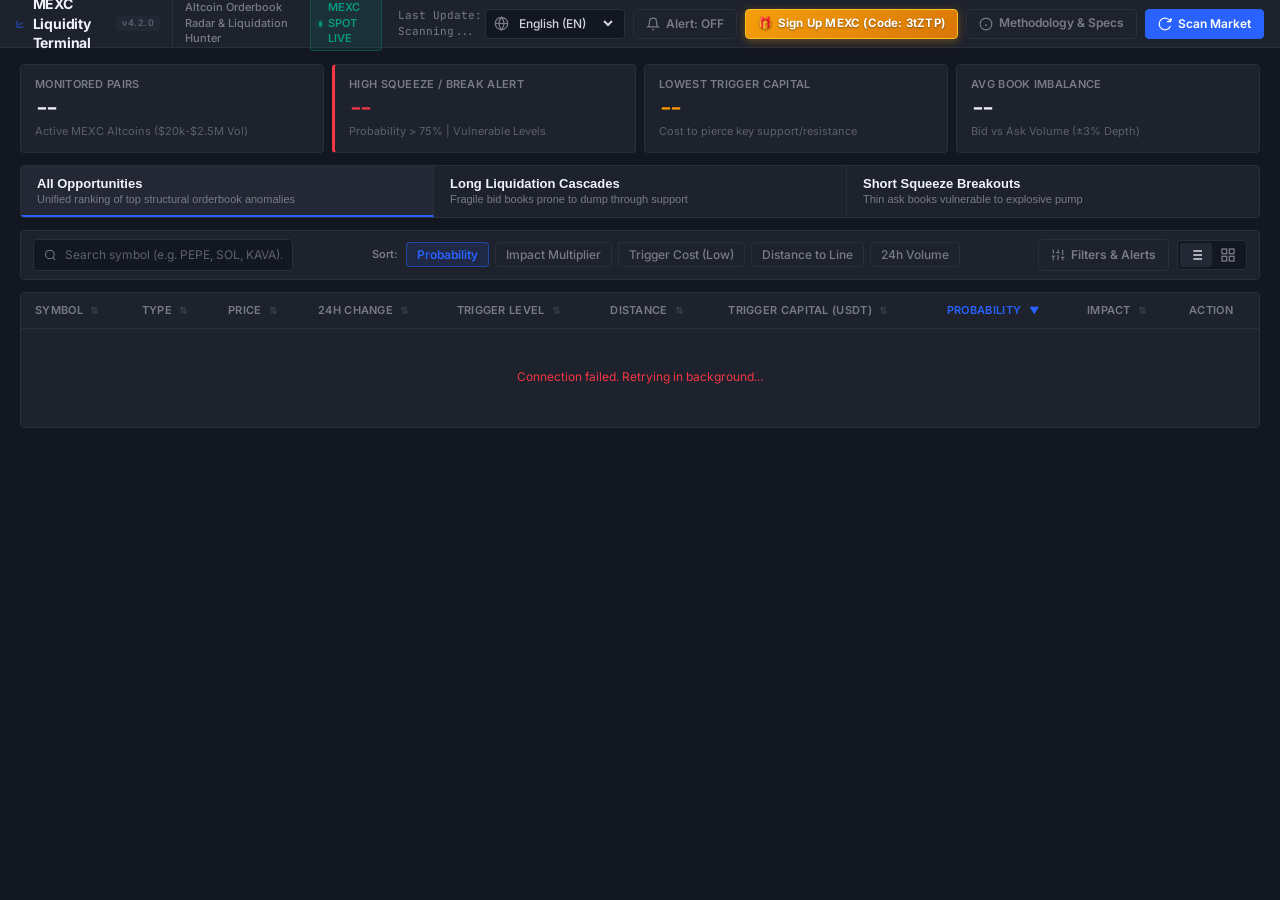
==== commit 327e1c9a: "feat: add table header column sorting with asc/desc toggle and dual min-max filter controls" ====
--- a/frontend/index.html
+++ b/frontend/index.html
@@ -62,7 +62,7 @@
   <link rel="preconnect" href="https://fonts.googleapis.com">
   <link rel="preconnect" href="https://fonts.gstatic.com" crossorigin>
   <link href="https://fonts.googleapis.com/css2?family=Inter:wght@400;500;600;700&family=JetBrains+Mono:wght@400;500;600;700&display=swap" rel="stylesheet">
-  <link rel="stylesheet" href="styles.css?v=4.1.4">
+  <link rel="stylesheet" href="styles.css?v=4.2.0">
 </head>
 <body class="tv-theme">
   <!-- Top Financial Navigation Bar -->
@@ -222,15 +222,15 @@
       <table class="tv-screener-table">
         <thead>
           <tr>
-            <th data-i18n="symbol">Symbol</th>
-            <th>Type</th>
-            <th data-i18n="price">Price</th>
-            <th data-i18n="change24h">24h Change</th>
-            <th data-i18n="targetPrice">Trigger Level</th>
-            <th data-i18n="distance">Distance</th>
-            <th>Trigger Capital (USDT)</th>
-            <th data-i18n="probScore">Probability</th>
-            <th data-i18n="impactScore">Impact</th>
+            <th class="sortable" data-sort="symbol"><span data-i18n="symbol">Symbol</span> <span class="sort-icon"></span></th>
+            <th class="sortable" data-sort="opportunity_side">Type <span class="sort-icon"></span></th>
+            <th class="sortable" data-sort="current_price"><span data-i18n="price">Price</span> <span class="sort-icon"></span></th>
+            <th class="sortable" data-sort="price_change_24h_pct"><span data-i18n="change24h">24h Change</span> <span class="sort-icon"></span></th>
+            <th class="sortable" data-sort="opportunity_target"><span data-i18n="targetPrice">Trigger Level</span> <span class="sort-icon"></span></th>
+            <th class="sortable" data-sort="opportunity_distance"><span data-i18n="distance">Distance</span> <span class="sort-icon"></span></th>
+            <th class="sortable" data-sort="opportunity_cost">Trigger Capital (USDT) <span class="sort-icon"></span></th>
+            <th class="sortable" data-sort="opportunity_prob"><span data-i18n="probScore">Probability</span> <span class="sort-icon"></span></th>
+            <th class="sortable" data-sort="opportunity_impact"><span data-i18n="impactScore">Impact</span> <span class="sort-icon"></span></th>
             <th data-i18n="action">Action</th>
           </tr>
         </thead>
@@ -264,71 +264,160 @@
         <div class="settings-group">
           <h4 class="settings-group-title" data-i18n="secFilterDisplay">Screener Display Criteria</h4>
           
-          <div class="settings-row">
-            <div class="settings-label-col">
-              <label for="cfg-min-prob" data-i18n="lblMinProb">Minimum Probability Score (0 - 99)</label>
-              <span class="settings-sub">Exclude pairs below this breakout likelihood</span>
-            </div>
-            <div class="settings-input-col">
-              <input type="range" id="cfg-min-prob" min="0" max="95" step="5" value="0" class="tv-range">
-              <span class="range-display" id="disp-min-prob">≥ 0%</span>
-            </div>
-          </div>
-
-          <div class="settings-row">
-            <div class="settings-label-col">
-              <label for="cfg-min-impact" data-i18n="lblMinImpact">Minimum Impact Multiplier (0 - 99)</label>
-              <span class="settings-sub">Filter for explosive liquidity void severity</span>
-            </div>
-            <div class="settings-input-col">
-              <input type="range" id="cfg-min-impact" min="0" max="95" step="5" value="0" class="tv-range">
-              <span class="range-display" id="disp-min-impact">≥ 0</span>
-            </div>
-          </div>
-
-          <div class="settings-row">
-            <div class="settings-label-col">
-              <label for="cfg-max-cost" data-i18n="lblMaxCost">Maximum Trigger Capital (USDT)</label>
-              <span class="settings-sub">Upper limit of capital required to pierce orderbook</span>
-            </div>
-            <div class="settings-input-col">
+          <!-- 1. Probability Score (Min - Max) -->
+          <div class="settings-row">
+            <div class="settings-label-col">
+              <label data-i18n="lblProbRange">Probability Score (Min - Max)</label>
+              <span class="settings-sub" data-i18n="lblProbSub">Breakout / cascade likelihood range (0 - 99)</span>
+            </div>
+            <div class="minmax-dual-col">
+              <div class="minmax-field">
+                <span class="minmax-tag">Min</span>
+                <input type="number" id="cfg-min-prob" min="0" max="99" value="0" class="tv-num-input">
+                <span class="minmax-unit">%</span>
+              </div>
+              <span class="minmax-sep">〜</span>
+              <div class="minmax-field">
+                <span class="minmax-tag">Max</span>
+                <input type="number" id="cfg-max-prob" min="0" max="99" value="99" class="tv-num-input">
+                <span class="minmax-unit">%</span>
+              </div>
+            </div>
+          </div>
+
+          <!-- 2. Impact Multiplier (Min - Max) -->
+          <div class="settings-row">
+            <div class="settings-label-col">
+              <label data-i18n="lblImpactRange">Impact Multiplier (Min - Max)</label>
+              <span class="settings-sub" data-i18n="lblImpactSub">Liquidity void explosion multiplier (0 - 99)</span>
+            </div>
+            <div class="minmax-dual-col">
+              <div class="minmax-field">
+                <span class="minmax-tag">Min</span>
+                <input type="number" id="cfg-min-impact" min="0" max="99" value="0" class="tv-num-input">
+              </div>
+              <span class="minmax-sep">〜</span>
+              <div class="minmax-field">
+                <span class="minmax-tag">Max</span>
+                <input type="number" id="cfg-max-impact" min="0" max="99" value="99" class="tv-num-input">
+              </div>
+            </div>
+          </div>
+
+          <!-- 3. Trigger Capital (Min - Max) -->
+          <div class="settings-row">
+            <div class="settings-label-col">
+              <label data-i18n="lblCostRange">Trigger Capital (Min - Max)</label>
+              <span class="settings-sub" data-i18n="lblCostSub">Capital needed to pierce orderbook depth</span>
+            </div>
+            <div class="minmax-select-col">
+              <select id="cfg-min-cost" class="tv-select">
+                <option value="0">Min: $0</option>
+                <option value="50">Min: $50</option>
+                <option value="100">Min: $100</option>
+                <option value="500">Min: $500</option>
+                <option value="1000">Min: $1,000</option>
+                <option value="2500">Min: $2,500</option>
+                <option value="5000">Min: $5,000</option>
+                <option value="10000">Min: $10,000</option>
+              </select>
+              <span class="minmax-sep">〜</span>
               <select id="cfg-max-cost" class="tv-select">
-                <option value="999999999">No Limit (All)</option>
-                <option value="1000">≤ $1,000</option>
-                <option value="2500">≤ $2,500</option>
-                <option value="5000">≤ $5,000</option>
-                <option value="10000">≤ $10,000</option>
-                <option value="25000">≤ $25,000</option>
-                <option value="50000">≤ $50,000</option>
-              </select>
-            </div>
-          </div>
-
-          <div class="settings-row">
-            <div class="settings-label-col">
-              <label for="cfg-min-vol" data-i18n="lblMinVol">Minimum 24h Volume (USDT)</label>
-              <span class="settings-sub">Ensure sufficient market trading activity</span>
-            </div>
-            <div class="settings-input-col">
+                <option value="999999999">Max: No Limit</option>
+                <option value="500">Max: $500</option>
+                <option value="1000">Max: $1,000</option>
+                <option value="2500">Max: $2,500</option>
+                <option value="5000">Max: $5,000</option>
+                <option value="10000">Max: $10,000</option>
+                <option value="25000">Max: $25,000</option>
+                <option value="50000">Max: $50,000</option>
+                <option value="100000">Max: $100,000</option>
+              </select>
+            </div>
+          </div>
+
+          <!-- 4. Distance to Barrier (Min - Max) -->
+          <div class="settings-row">
+            <div class="settings-label-col">
+              <label data-i18n="lblDistRange">Distance to Barrier (Min - Max)</label>
+              <span class="settings-sub" data-i18n="lblDistSub">Proximity to stop-loss/liquidation level</span>
+            </div>
+            <div class="minmax-select-col">
+              <select id="cfg-min-distance" class="tv-select">
+                <option value="0">Min: 0.0%</option>
+                <option value="0.5">Min: 0.5%</option>
+                <option value="1.0">Min: 1.0%</option>
+                <option value="2.0">Min: 2.0%</option>
+                <option value="3.0">Min: 3.0%</option>
+                <option value="5.0">Min: 5.0%</option>
+              </select>
+              <span class="minmax-sep">〜</span>
+              <select id="cfg-max-distance" class="tv-select">
+                <option value="999">Max: No Limit</option>
+                <option value="1.0">Max: 1.0%</option>
+                <option value="2.0">Max: 2.0%</option>
+                <option value="3.0">Max: 3.0%</option>
+                <option value="5.0">Max: 5.0%</option>
+                <option value="10.0">Max: 10.0%</option>
+                <option value="15.0">Max: 15.0%</option>
+              </select>
+            </div>
+          </div>
+
+          <!-- 5. 24h Volume (Min - Max) -->
+          <div class="settings-row">
+            <div class="settings-label-col">
+              <label data-i18n="lblVolRange">24h Volume (Min - Max)</label>
+              <span class="settings-sub" data-i18n="lblVolSub">Altcoin spot market liquidity volume</span>
+            </div>
+            <div class="minmax-select-col">
               <select id="cfg-min-vol" class="tv-select">
-                <option value="0">No Minimum ($0)</option>
-                <option value="50000">≥ $50,000</option>
-                <option value="100000">≥ $100,000</option>
-                <option value="250000">≥ $250,000</option>
-                <option value="500000">≥ $500,000</option>
-                <option value="1000000">≥ $1,000,000</option>
-              </select>
-            </div>
-          </div>
-
-          <div class="settings-row">
-            <div class="settings-label-col">
-              <label for="cfg-max-distance" data-i18n="lblMaxDistance">Maximum Distance to Barrier (%)</label>
-              <span class="settings-sub">Maximum distance between current price and stop cluster</span>
-            </div>
-            <div class="settings-input-col">
-              <input type="range" id="cfg-max-distance" min="0.5" max="10.0" step="0.5" value="10.0" class="tv-range">
-              <span class="range-display" id="disp-max-distance">≤ 10.0%</span>
+                <option value="0">Min: $0</option>
+                <option value="20000">Min: $20,000</option>
+                <option value="50000">Min: $50,000</option>
+                <option value="100000">Min: $100,000</option>
+                <option value="250000">Min: $250,000</option>
+                <option value="500000">Min: $500,000</option>
+                <option value="1000000">Min: $1,000,000</option>
+              </select>
+              <span class="minmax-sep">〜</span>
+              <select id="cfg-max-vol" class="tv-select">
+                <option value="999999999999">Max: No Limit</option>
+                <option value="100000">Max: $100,000</option>
+                <option value="250000">Max: $250,000</option>
+                <option value="500000">Max: $500,000</option>
+                <option value="1000000">Max: $1,000,000</option>
+                <option value="5000000">Max: $5,000,000</option>
+                <option value="10000000">Max: $10,000,000</option>
+              </select>
+            </div>
+          </div>
+
+          <!-- 6. 24h Price Change (Min - Max) -->
+          <div class="settings-row">
+            <div class="settings-label-col">
+              <label data-i18n="lblChangeRange">24h Price Change (Min - Max)</label>
+              <span class="settings-sub" data-i18n="lblChangeSub">Filter momentum direction and volatility</span>
+            </div>
+            <div class="minmax-select-col">
+              <select id="cfg-min-change" class="tv-select">
+                <option value="-999">Min: No Limit</option>
+                <option value="-20">Min: -20%</option>
+                <option value="-10">Min: -10%</option>
+                <option value="-5">Min: -5%</option>
+                <option value="0">Min: 0%</option>
+                <option value="5">Min: +5%</option>
+              </select>
+              <span class="minmax-sep">〜</span>
+              <select id="cfg-max-change" class="tv-select">
+                <option value="999">Max: No Limit</option>
+                <option value="-5">Max: -5%</option>
+                <option value="0">Max: 0%</option>
+                <option value="5">Max: +5%</option>
+                <option value="10">Max: +10%</option>
+                <option value="20">Max: +20%</option>
+                <option value="50">Max: +50%</option>
+              </select>
             </div>
           </div>
         </div>
@@ -410,7 +499,7 @@
     </div>
   </div>
 
-  <script src="i18n.js?v=4.1.3"></script>
-  <script src="app.js?v=4.1.3"></script>
+  <script src="i18n.js?v=4.2.0"></script>
+  <script src="app.js?v=4.2.0"></script>
 </body>
 </html>
--- a/frontend/styles.css
+++ b/frontend/styles.css
@@ -533,6 +533,34 @@
   white-space: nowrap;
 }
 
+.tv-screener-table thead th.sortable {
+  cursor: pointer;
+  user-select: none;
+  transition: all 0.15s cubic-bezier(0.16, 1, 0.3, 1);
+}
+.tv-screener-table thead th.sortable:hover {
+  color: var(--tv-text-bright);
+  background-color: var(--tv-bg-hover);
+}
+.tv-screener-table thead th.sortable .sort-icon {
+  display: inline-block;
+  margin-left: 4px;
+  font-size: 10px;
+  opacity: 0.3;
+  transition: all 0.15s ease;
+}
+.tv-screener-table thead th.sortable:hover .sort-icon {
+  opacity: 0.7;
+}
+.tv-screener-table thead th.sortable.active {
+  color: var(--tv-blue);
+}
+.tv-screener-table thead th.sortable.active .sort-icon {
+  opacity: 1;
+  color: var(--tv-blue);
+  font-weight: 700;
+}
+
 .tv-screener-table tbody td {
   padding: 10px 14px;
   border-bottom: 1px solid var(--tv-border-subtle);
@@ -952,6 +980,75 @@
   width: 140px;
 }
 
+/* Dual Min-Max Container */
+.minmax-dual-col {
+  display: flex;
+  align-items: center;
+  gap: 8px;
+  min-width: 250px;
+  justify-content: flex-end;
+}
+
+.minmax-field {
+  display: flex;
+  align-items: center;
+  gap: 4px;
+  background-color: var(--tv-bg-base);
+  border: 1px solid var(--tv-border);
+  border-radius: var(--radius-xs);
+  padding: 2px 6px;
+  transition: border-color 0.15s ease;
+}
+.minmax-field:focus-within {
+  border-color: var(--tv-blue);
+}
+
+.minmax-tag {
+  font-size: 10px;
+  font-weight: 700;
+  color: var(--tv-text-muted);
+  text-transform: uppercase;
+}
+
+.tv-num-input {
+  background: transparent;
+  border: none;
+  outline: none;
+  color: var(--tv-text-bright);
+  font-family: var(--font-mono);
+  font-size: 12px;
+  font-weight: 600;
+  width: 44px;
+  text-align: right;
+}
+.tv-num-input::-webkit-inner-spin-button,
+.tv-num-input::-webkit-outer-spin-button {
+  opacity: 0.8;
+}
+
+.minmax-unit {
+  font-size: 11px;
+  color: var(--tv-text-secondary);
+  font-family: var(--font-mono);
+}
+
+.minmax-sep {
+  color: var(--tv-text-muted);
+  font-size: 12px;
+  font-weight: 600;
+}
+
+.minmax-select-col {
+  display: flex;
+  align-items: center;
+  gap: 6px;
+}
+.minmax-select-col .tv-select {
+  width: 120px;
+  font-size: 11px;
+  padding: 4px 6px;
+}
+
 /* Custom Range Slider */
 .tv-range {
   -webkit-appearance: none;
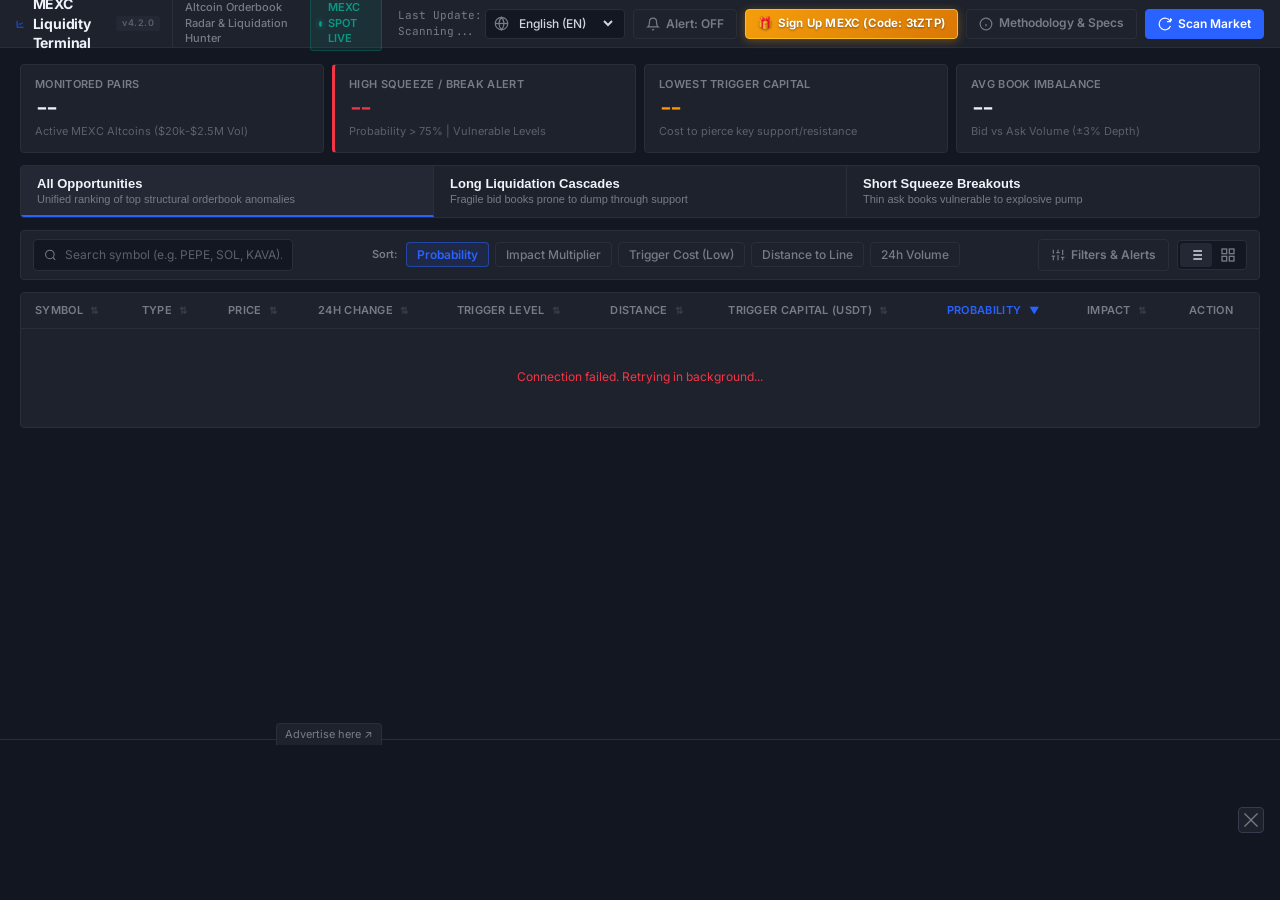
==== commit 4d5680de: "feat: integrate A-Ads sticky bottom ad unit (2455015) with modal z-index safeguards" ====
--- a/frontend/index.html
+++ b/frontend/index.html
@@ -465,7 +465,7 @@
   </div>
 
   <!-- MEXC Trade / Register Smart Modal for Directing Unregistered Users -->
-  <div id="mexc-gateway-modal" style="display: none; position: fixed; inset: 0; z-index: 9999; background: rgba(0,0,0,0.6); align-items: flex-start; justify-content: center; padding-top: 80px;">
+  <div id="mexc-gateway-modal" style="display: none; position: fixed; inset: 0; z-index: 200000; background: rgba(0,0,0,0.6); align-items: flex-start; justify-content: center; padding-top: 80px;">
     <div class="tv-modal-dialog" style="position: relative; max-width: 440px; width: 90%; background: var(--tv-bg-surface); border: 1px solid var(--tv-border); border-radius: var(--radius-md); box-shadow: 0 12px 36px rgba(0,0,0,0.5);" onclick="event.stopPropagation();">
       <div class="tv-modal-header" style="border-bottom: 1px solid var(--tv-border); padding: 16px 20px; display: flex; justify-content: space-between; align-items: center;">
         <div style="font-size: 15px; font-weight: 700; color: var(--tv-text-bright); display: flex; align-items: center; gap: 8px;">
@@ -499,6 +499,38 @@
     </div>
   </div>
 
+  <!-- BEGIN AADS AD UNIT 2455015 (Sticky Bottom Banner with Close Button) -->
+  <div id="aads-sticky-wrapper" style="position: relative; z-index: 99990;">
+    <input autocomplete="off" type="checkbox" id="aadsstickymtwzrb6r" hidden />
+    <div>
+      <div style="width:100%;height:auto;position:fixed;text-align:center;font-size:0;bottom:0;left:0;right:0;margin:auto;z-index:99990;background:rgba(19,23,34,0.92);backdrop-filter:blur(8px);border-top:1px solid #2a2e39;padding:6px 0 4px;">
+        <label for="aadsstickymtwzrb6r" title="Close Ad" style="top: 50%;transform: translateY(-50%);right:16px; position: absolute;border-radius: 4px; background: rgba(30, 34, 45, 0.9); border: 1px solid #363c4e; padding: 5px; z-index: 99999; cursor:pointer; display: flex; align-items: center; justify-content: center;">
+          <svg fill="#787b86" height="14px" width="14px" xmlns="http://www.w3.org/2000/svg" viewBox="0 0 490 490">
+            <polygon points="456.851,0 245,212.564 33.149,0 0.708,32.337 212.669,245.004 0.708,457.678 33.149,490 245,277.443 456.851,490 489.292,457.678 277.331,245.004 489.292,32.337 "/>
+          </svg>
+        </label>
+        <div id="frame" style="width: 100%;margin: auto;position: relative;">
+          <div style="width: 70%;max-width: 728px;margin:auto;text-align:left;position: absolute;left: 0;right: 0; top:-23px">
+            <a style="display:inline-block;font-size: 11px;color: #787b86;padding: 3px 8px;background: #1e222d;border: 1px solid #2a2e39;border-bottom: none;text-decoration: none; border-radius: 4px 4px 0 0;"
+              id="frame-link"
+              target="_blank"
+              rel="noopener noreferrer"
+              href="https://aads.com/campaigns/new?source_id=2455015&source_type=ad_unit&partner=2455015">
+              Advertise here ↗
+            </a>
+          </div>
+          <iframe data-aa="2455015" src="//acceptable.a-ads.com/2455015/?size=Adaptive" style="border:0; padding:0; width:70%; max-width:728px; height:auto; min-height:50px; overflow:hidden; margin: auto; display: block;"></iframe>
+        </div>
+      </div>
+      <style>
+        #aadsstickymtwzrb6r:checked + div {
+          display: none !important;
+        }
+      </style>
+    </div>
+  </div>
+  <!-- END AADS AD UNIT 2455015 -->
+
   <script src="i18n.js?v=4.2.0"></script>
   <script src="app.js?v=4.2.0"></script>
 </body>
--- a/frontend/styles.css
+++ b/frontend/styles.css
@@ -56,6 +56,7 @@
   font-size: 13px;
   line-height: 1.4;
   min-height: 100vh;
+  padding-bottom: 80px;
   -webkit-font-smoothing: antialiased;
 }
 
@@ -825,7 +826,7 @@
   width: 100vw;
   height: 100vh;
   background-color: rgba(0, 0, 0, 0.65);
-  z-index: 1000;
+  z-index: 200000;
   display: flex;
   align-items: center;
   justify-content: center;
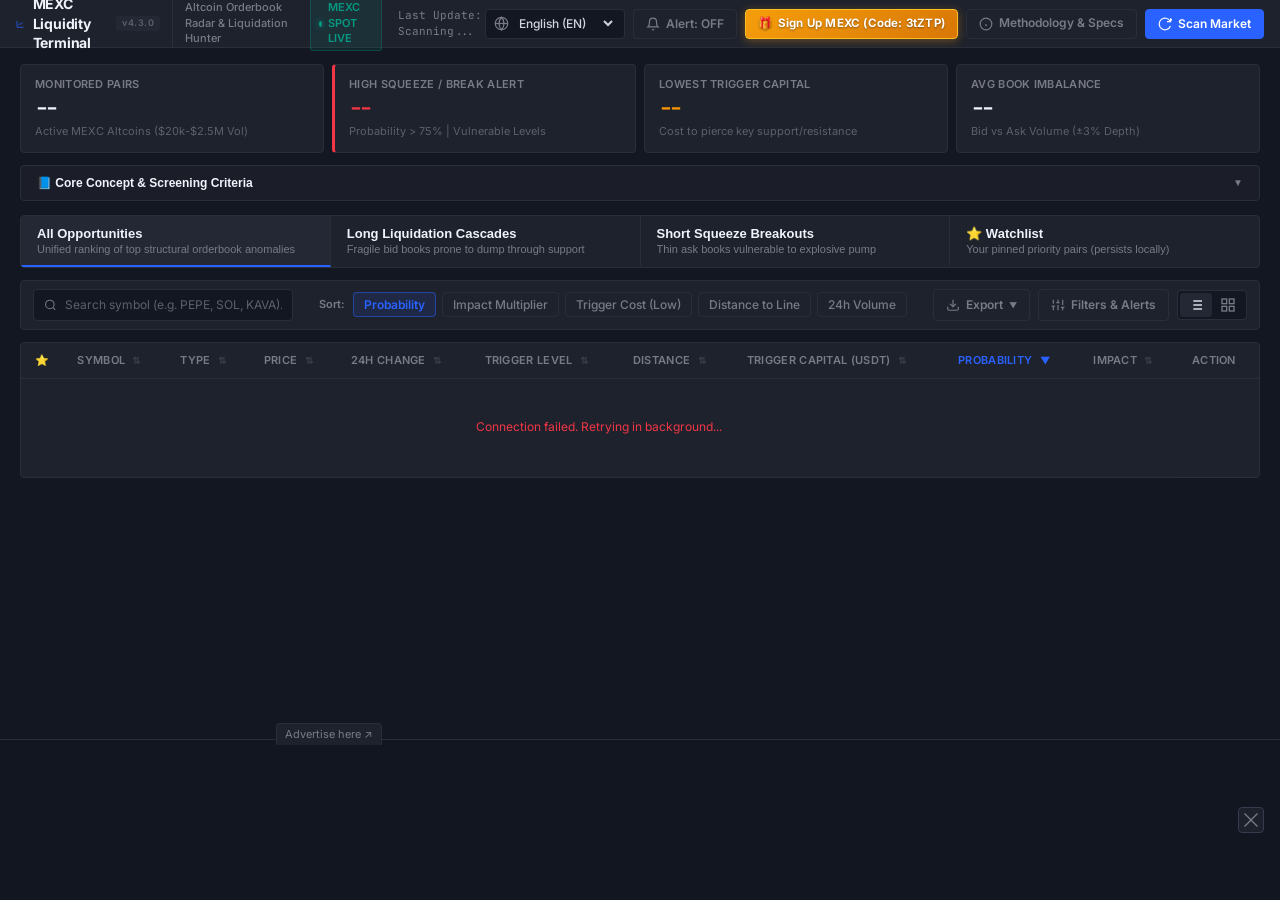
==== commit 7341a9e9: "feat(v4.3.0): implement concept accordion, watchlist pinning, inline TradingView charts, rapid wall " ====
--- a/frontend/index.html
+++ b/frontend/index.html
@@ -155,6 +155,38 @@
       </div>
     </section>
 
+    <!-- Concept & Universe Screening Criteria Accordion -->
+    <section class="concept-accordion-section" style="margin-bottom: 14px;">
+      <button id="btn-toggle-concept" class="concept-toggle-bar" style="width: 100%; display: flex; align-items: center; justify-content: space-between; padding: 10px 16px; background: rgba(30, 34, 45, 0.7); border: 1px solid var(--tv-border); border-radius: var(--radius-sm); cursor: pointer; color: var(--tv-text-bright); font-size: 12px; font-weight: 600; transition: background 0.15s ease;">
+        <span style="display: flex; align-items: center; gap: 8px;">
+          <span data-i18n="conceptToggleTitle">📘 Core Concept & Screening Criteria</span>
+        </span>
+        <span id="concept-chevron" style="font-size: 10px; color: var(--tv-text-secondary); transition: transform 0.2s ease;">▼</span>
+      </button>
+      <div id="concept-drawer" class="concept-drawer" style="display: none; padding: 18px 20px; background: var(--tv-bg-surface); border: 1px solid var(--tv-border); border-top: none; border-radius: 0 0 var(--radius-sm) var(--radius-sm);">
+        <div style="display: grid; grid-template-columns: repeat(auto-fit, minmax(300px, 1fr)); gap: 16px;">
+          <div style="background: rgba(19, 23, 34, 0.75); padding: 16px; border-radius: var(--radius-sm); border-left: 3px solid var(--tv-blue);">
+            <h4 style="color: var(--tv-text-bright); font-size: 13px; font-weight: 700; margin-bottom: 8px; display: flex; align-items: center; gap: 6px;">
+              <span>🎯</span>
+              <span data-i18n="conceptCoreTitle">Core Concept: Exploiting the Liquidity Void</span>
+            </h4>
+            <p style="color: var(--tv-text-secondary); font-size: 12px; line-height: 1.6;" data-i18n="conceptCoreDesc"></p>
+          </div>
+          <div style="background: rgba(19, 23, 34, 0.75); padding: 16px; border-radius: var(--radius-sm); border-left: 3px solid var(--tv-green);">
+            <h4 style="color: var(--tv-text-bright); font-size: 13px; font-weight: 700; margin-bottom: 8px; display: flex; align-items: center; gap: 6px;">
+              <span>🔬</span>
+              <span data-i18n="conceptCriteriaTitle">Quantitative Universe Screening Rules (~1,000 Pairs)</span>
+            </h4>
+            <ul style="list-style: none; padding: 0; margin: 0; color: var(--tv-text-secondary); font-size: 11px; line-height: 1.8;">
+              <li style="margin-bottom: 4px;" data-i18n="conceptCrit1"></li>
+              <li style="margin-bottom: 4px;" data-i18n="conceptCrit2"></li>
+              <li data-i18n="conceptCrit3"></li>
+            </ul>
+          </div>
+        </div>
+      </div>
+    </section>
+
     <!-- TradingView Style Screener Tabs -->
     <div class="tv-tabs-bar">
       <button id="tab-mode-all" class="tv-tab active">
@@ -168,6 +200,10 @@
       <button id="tab-mode-squeeze" class="tv-tab tab-green">
         <span class="tab-label" data-i18n="tabSqueeze">Short Squeeze Breakouts</span>
         <span class="tab-sublabel" data-i18n="tabSqueezeDesc">Thin ask books vulnerable to explosive pump</span>
+      </button>
+      <button id="tab-mode-watchlist" class="tv-tab tab-gold">
+        <span class="tab-label" data-i18n="tabWatchlist">⭐ Watchlist</span>
+        <span class="tab-sublabel" data-i18n="tabWatchlistDesc">Your pinned priority pairs</span>
       </button>
     </div>
 
@@ -188,6 +224,27 @@
       </div>
 
       <div class="toolbar-actions" style="display: flex; align-items: center; gap: 8px;">
+        <!-- Export Dropdown -->
+        <div class="export-dropdown-wrapper" style="position: relative;">
+          <button id="btn-export-menu" class="tv-btn tv-btn-secondary" style="height: 32px; border-color: var(--tv-border); display: flex; align-items: center; gap: 6px;">
+            <svg width="14" height="14" viewBox="0 0 24 24" fill="none" stroke="currentColor" stroke-width="2">
+              <path d="M21 15v4a2 2 0 0 1-2 2H5a2 2 0 0 1-2-2v-4"></path>
+              <polyline points="7 10 12 15 17 10"></polyline>
+              <line x1="12" y1="15" x2="12" y2="3"></line>
+            </svg>
+            <span data-i18n="btnExport">Export</span>
+            <span style="font-size: 8px; color: var(--tv-text-secondary);">▼</span>
+          </button>
+          <div id="export-dropdown" style="display: none; position: absolute; right: 0; top: 38px; z-index: 10000; background: var(--tv-bg-surface); border: 1px solid var(--tv-border); border-radius: var(--radius-sm); box-shadow: 0 8px 24px rgba(0,0,0,0.5); min-width: 140px; overflow: hidden;">
+            <button id="btn-export-csv" style="width: 100%; text-align: left; padding: 9px 14px; background: transparent; border: none; color: var(--tv-text-primary); cursor: pointer; font-size: 12px; display: flex; align-items: center; gap: 8px; transition: background 0.15s;">
+              <span>📄</span> <span data-i18n="btnExportCsv">Export CSV</span>
+            </button>
+            <button id="btn-export-json" style="width: 100%; text-align: left; padding: 9px 14px; background: transparent; border: none; color: var(--tv-text-primary); cursor: pointer; font-size: 12px; display: flex; align-items: center; gap: 8px; border-top: 1px solid var(--tv-border); transition: background 0.15s;">
+              <span>📦</span> <span data-i18n="btnExportJson">Export JSON</span>
+            </button>
+          </div>
+        </div>
+
         <button id="btn-open-settings" class="tv-btn tv-btn-secondary" style="height: 32px; border-color: var(--tv-border);">
           <svg width="14" height="14" viewBox="0 0 24 24" fill="none" stroke="currentColor" stroke-width="2">
             <line x1="4" y1="21" x2="4" y2="14"></line><line x1="4" y1="10" x2="4" y2="3"></line>
@@ -222,6 +279,7 @@
       <table class="tv-screener-table">
         <thead>
           <tr>
+            <th style="width: 38px; text-align: center;">⭐</th>
             <th class="sortable" data-sort="symbol"><span data-i18n="symbol">Symbol</span> <span class="sort-icon"></span></th>
             <th class="sortable" data-sort="opportunity_side">Type <span class="sort-icon"></span></th>
             <th class="sortable" data-sort="current_price"><span data-i18n="price">Price</span> <span class="sort-icon"></span></th>
@@ -531,7 +589,7 @@
   </div>
   <!-- END AADS AD UNIT 2455015 -->
 
-  <script src="i18n.js?v=4.2.0"></script>
-  <script src="app.js?v=4.2.0"></script>
+  <script src="i18n.js?v=4.3.0"></script>
+  <script src="app.js?v=4.3.0"></script>
 </body>
 </html>
--- a/frontend/styles.css
+++ b/frontend/styles.css
@@ -1124,4 +1124,121 @@
   animation: flashRed 1.2s ease-out;
 }
 
-
+/* ==========================================================================
+   Concept Accordion & Universe Criteria
+   ========================================================================== */
+.concept-toggle-bar:hover {
+  background: rgba(42, 46, 57, 0.8) !important;
+  border-color: var(--tv-border-hover) !important;
+}
+
+/* ==========================================================================
+   Watchlist Tab & Pin Button
+   ========================================================================== */
+.tv-tab.tab-gold.active {
+  border-bottom-color: #f5a623 !important;
+}
+.tv-tab.tab-gold.active .tab-label {
+  color: #f5a623 !important;
+}
+
+.btn-star-pin {
+  background: transparent;
+  border: none;
+  cursor: pointer;
+  font-size: 14px;
+  color: var(--tv-text-muted);
+  padding: 4px;
+  border-radius: 4px;
+  line-height: 1;
+  display: inline-flex;
+  align-items: center;
+  justify-content: center;
+  transition: transform 0.15s ease, color 0.15s ease;
+}
+.btn-star-pin:hover {
+  color: #f5a623;
+  transform: scale(1.2);
+}
+.btn-star-pin.active {
+  color: #f5a623;
+  text-shadow: 0 0 8px rgba(245, 166, 35, 0.6);
+}
+
+/* ==========================================================================
+   Wall Thinning (⚡ 急変検知) Live Alert Badge
+   ========================================================================== */
+@keyframes pulseThinning {
+  0% { box-shadow: 0 0 0 0 rgba(255, 152, 0, 0.7); }
+  70% { box-shadow: 0 0 0 6px rgba(255, 152, 0, 0); }
+  100% { box-shadow: 0 0 0 0 rgba(255, 152, 0, 0); }
+}
+
+.badge-wall-thinning {
+  display: inline-flex;
+  align-items: center;
+  gap: 3px;
+  font-size: 10px;
+  font-weight: 700;
+  padding: 2px 6px;
+  border-radius: 4px;
+  background: rgba(255, 152, 0, 0.18);
+  color: #ff9800;
+  border: 1px solid rgba(255, 152, 0, 0.4);
+  animation: pulseThinning 2s infinite;
+  margin-left: 6px;
+  cursor: help;
+}
+
+/* ==========================================================================
+   TradingView Inline Mini Chart Accordion
+   ========================================================================== */
+.inline-chart-row {
+  background: #131722 !important;
+}
+.inline-chart-row td {
+  padding: 12px 16px !important;
+  border-bottom: 2px solid var(--tv-blue) !important;
+}
+.inline-chart-wrapper {
+  position: relative;
+  width: 100%;
+  height: 380px;
+  border: 1px solid var(--tv-border);
+  border-radius: var(--radius-sm);
+  background: #131722;
+  overflow: hidden;
+}
+.btn-chart-toggle {
+  background: rgba(41, 98, 255, 0.12);
+  border: 1px solid rgba(41, 98, 255, 0.3);
+  color: #2962ff;
+  font-size: 11px;
+  font-weight: 600;
+  padding: 4px 8px;
+  border-radius: var(--radius-xs);
+  cursor: pointer;
+  display: inline-flex;
+  align-items: center;
+  gap: 4px;
+  transition: all 0.15s ease;
+}
+.btn-chart-toggle:hover {
+  background: #2962ff;
+  color: #fff;
+}
+.btn-chart-toggle.active {
+  background: #2962ff;
+  color: #fff;
+}
+
+/* ==========================================================================
+   Export Dropdown Item Hover
+   ========================================================================== */
+#export-dropdown button:hover {
+  background: rgba(42, 46, 57, 0.8) !important;
+  color: var(--tv-text-bright) !important;
+}
+
+
+
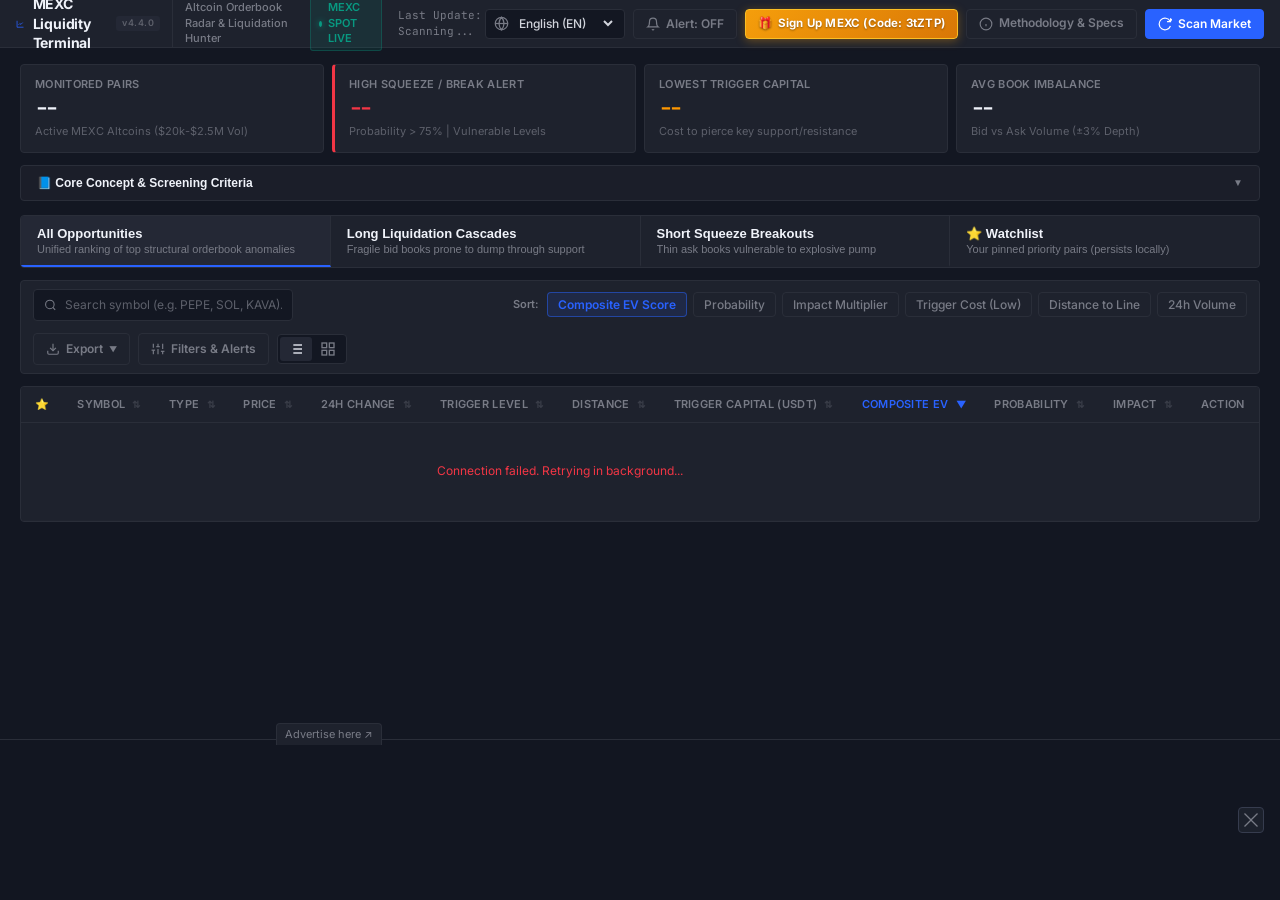
==== commit b1043d83: "feat: implement dimensionless probability model and composite EV score (v4.4.0) with full 6-language" ====
--- a/frontend/index.html
+++ b/frontend/index.html
@@ -216,7 +216,8 @@
 
       <div class="toolbar-filters" id="filter-group-container">
         <span class="filter-prefix" data-i18n="sortLabel">Sort:</span>
-        <button class="tv-pill active" data-sort="opportunity_prob" data-i18n="sortProb">Probability</button>
+        <button class="tv-pill active" data-sort="opportunity_composite" data-i18n="sortComposite">Composite EV Score</button>
+        <button class="tv-pill" data-sort="opportunity_prob" data-i18n="sortProb">Probability</button>
         <button class="tv-pill" data-sort="opportunity_impact" data-i18n="sortImpact">Impact Multiplier</button>
         <button class="tv-pill" data-sort="opportunity_cost" data-i18n="sortCost">Trigger Cost (Low)</button>
         <button class="tv-pill" data-sort="opportunity_distance" data-i18n="sortDistance">Distance to Line</button>
@@ -287,6 +288,7 @@
             <th class="sortable" data-sort="opportunity_target"><span data-i18n="targetPrice">Trigger Level</span> <span class="sort-icon"></span></th>
             <th class="sortable" data-sort="opportunity_distance"><span data-i18n="distance">Distance</span> <span class="sort-icon"></span></th>
             <th class="sortable" data-sort="opportunity_cost">Trigger Capital (USDT) <span class="sort-icon"></span></th>
+            <th class="sortable" data-sort="opportunity_composite"><span data-i18n="compositeScore">Composite EV</span> <span class="sort-icon"></span></th>
             <th class="sortable" data-sort="opportunity_prob"><span data-i18n="probScore">Probability</span> <span class="sort-icon"></span></th>
             <th class="sortable" data-sort="opportunity_impact"><span data-i18n="impactScore">Impact</span> <span class="sort-icon"></span></th>
             <th data-i18n="action">Action</th>
--- a/frontend/styles.css
+++ b/frontend/styles.css
@@ -639,6 +639,16 @@
   color: var(--tv-red);
   border: 1px solid rgba(242, 54, 69, 0.4);
 }
+.badge-composite {
+  background-color: rgba(168, 85, 247, 0.15);
+  color: #c084fc;
+  border: 1px solid rgba(168, 85, 247, 0.4);
+}
+.badge-composite.high {
+  background-color: rgba(234, 179, 8, 0.18);
+  color: #facc15;
+  border: 1px solid rgba(234, 179, 8, 0.45);
+}
 
 .tv-table-link {
   color: var(--tv-blue);
